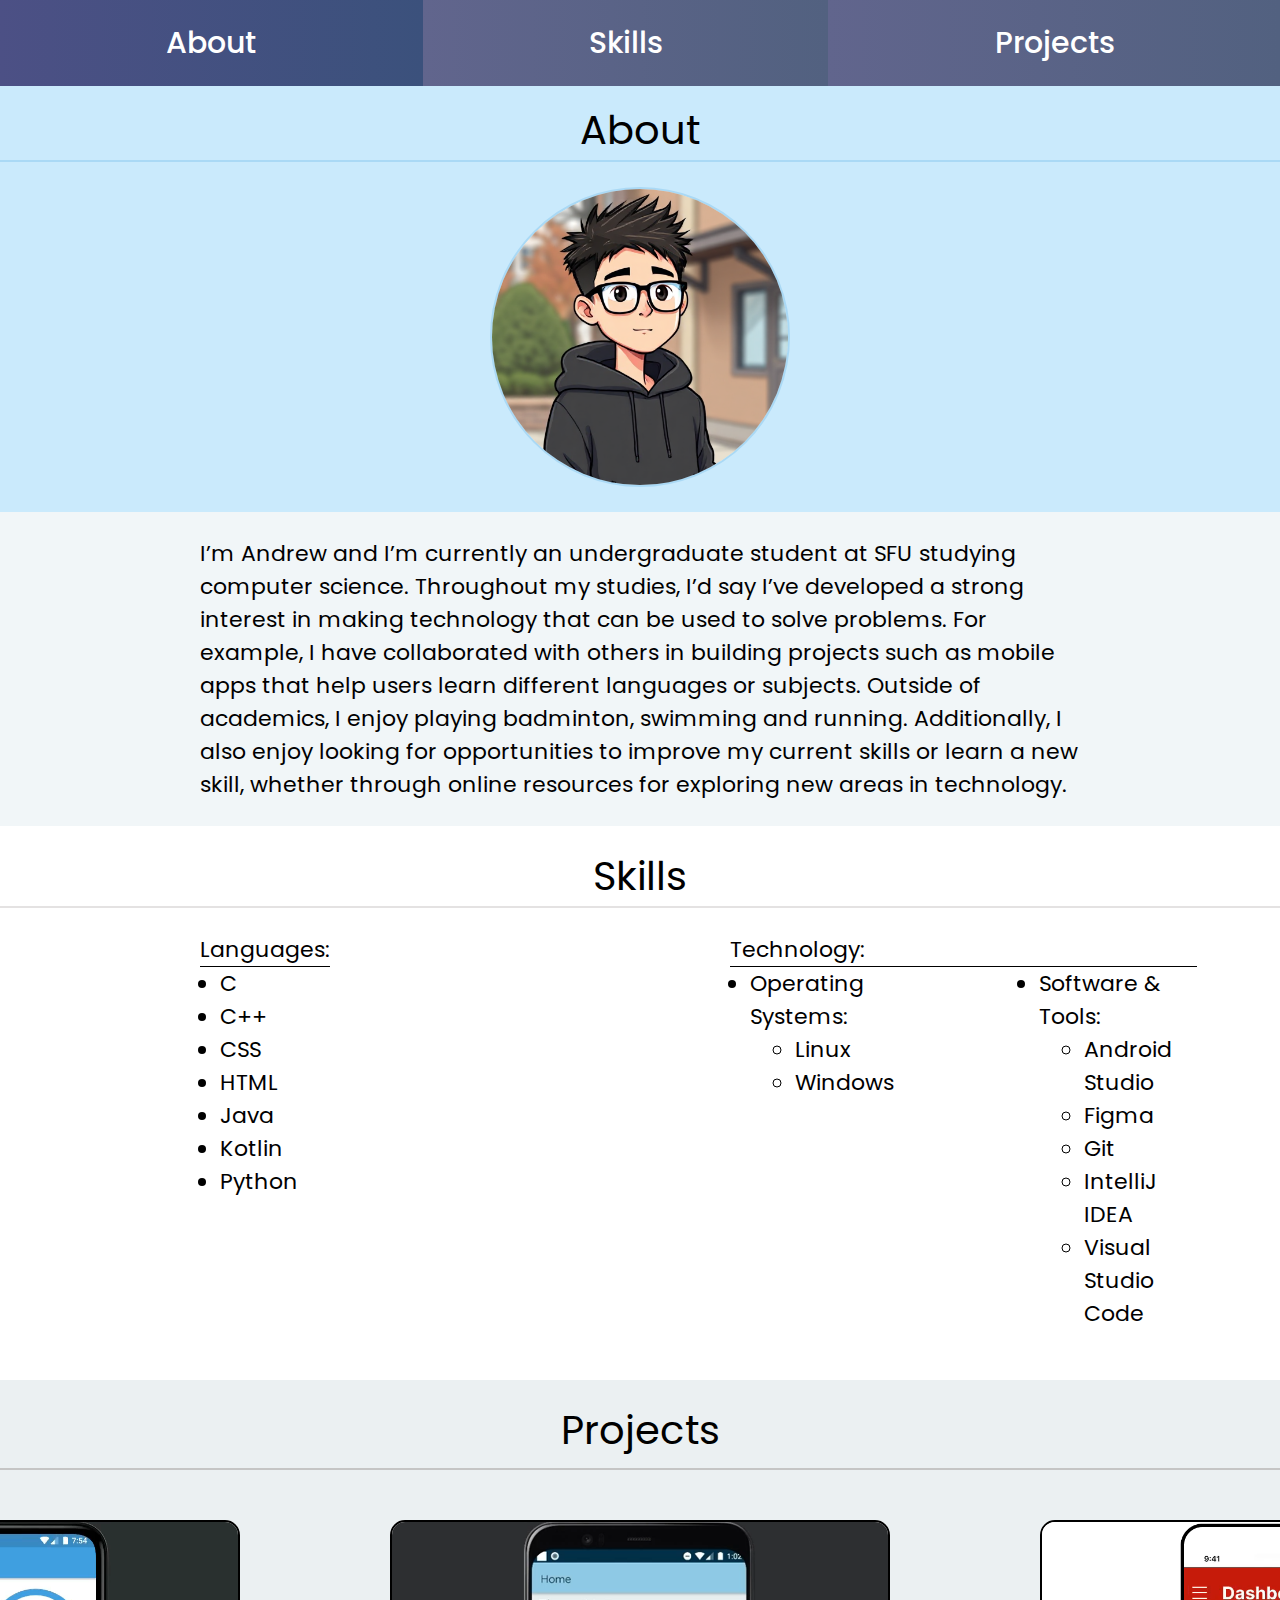
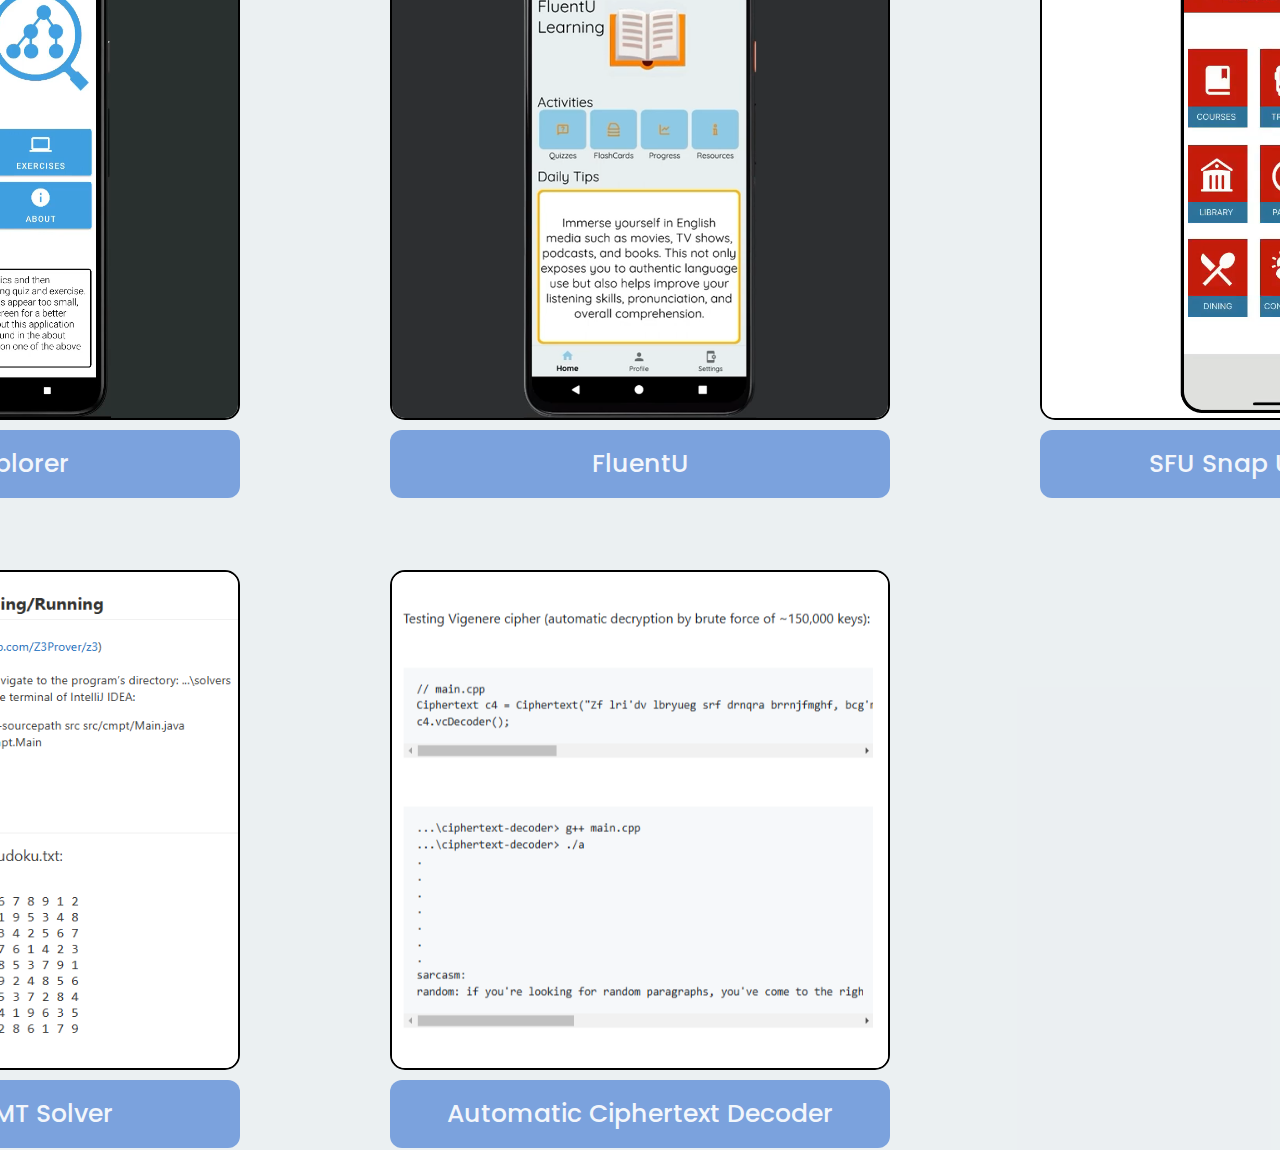
==== index.html @ 1f1a6423 "Add files via upload" ====
<!DOCTYPE html>
<html lang="en">
    <head>
        <meta charset="UTF-8">
        <meta name="viewport" content="width=device-width, initial-scale=1.0">
        <title>My Portfolio</title>
        <link rel="preconnect" href="https://fonts.googleapis.com">
        <link rel="preconnect" href="https://fonts.gstatic.com" crossorigin>
        <link href="https://fonts.googleapis.com/css2?family=Poppins:ital,wght@0,100;0,200;0,300;0,400;0,500;0,600;0,700;0,800;0,900;1,100;1,200;1,300;1,400;1,500;1,600;1,700;1,800;1,900&display=swap" rel="stylesheet">
        <link rel="stylesheet" href="./css/styles.css">
    </head>
    <body>

        <div class="header">
            <a href="#top">About</a>
            <a href="#skills_id">Skills</a>
            <a href="#projects_id">Projects</a>
        </div>

        <div class="about">
            <h1 class="heading">About</h1>
            <img src="./img/cartoon.jpg" alt="Picture of Me">
            <p>I’m Andrew and I’m currently an undergraduate student at SFU studying computer science. Throughout my studies, I’d say I’ve developed a strong interest in making technology that can be used to solve problems. For example, I have collaborated with others in building projects such as mobile apps that help users learn different languages or subjects. Outside of academics, I enjoy playing badminton, swimming and running. Additionally, I also enjoy looking for opportunities to improve my current skills or learn a new skill, whether through online resources for exploring new areas in technology.</p>
        </div>
        
        <div class="skills" id="skills_id">
            <h1 class="heading">Skills</h1>
            <div class="skills_list">
                <ul class="outermost">
                    <div class="skills_type">Languages:</div>
                    <li>C</li>
                    <li>C++</li>
                    <li>CSS</li>
                    <li>HTML</li>
                    <li>Java</li>
                    <li>Kotlin</li>
                    <li>Python</li>
                </ul>
                <ul class="outermost">
                    <div class="skills_type">Technology:</div>
                    <div class="technology">
                        <li>Operating Systems:
                            <ul>
                                <li>Linux</li>
                                <li>Windows</li>
                            </ul> 
                        </li>
                        <li> Software & Tools: 
                            <ul>
                                <li>Android Studio</li>
                                <li>Figma</li>
                                <li>Git</li>
                                <li>IntelliJ IDEA</li>
                                <li>Visual Studio Code</li>
                            </ul>
                        </li>
                    </div>
                </ul>
            </div>
        </div>
        
        <div class="projects" id="projects_id">
            <h1 class="heading">Projects</h1>
            <div class="layout">
                <div class="project">
                    <img src="./img/dsa.png" alt="DSA Explorer">
                    <a href="https://docs.google.com/forms/d/e/1FAIpQLSeMRrVUbz5YF238iostjHW20UdXtUl2tZkGEtt3o2XFOeIAFA/viewform?usp=sharing" target="_blank" class="description">
                        <span>DSA Explorer</span>
                    </a>
                </div>

                <div class="project">
                    <img src="./img/fluentu.png" alt="FluentU">
                    <a href="https://github.com/dereklwh/FluentU" target="_blank" class="description">
                        <span>FluentU</span>
                    </a>
                </div>

                <div class="project">
                    <img src="./img/prototype.png" alt="SFU Snap UI Prototype">
                    <a href="https://docs.google.com/forms/d/e/1FAIpQLSeMRrVUbz5YF238iostjHW20UdXtUl2tZkGEtt3o2XFOeIAFA/viewform?usp=sharing" target="_blank" class="description">
                        <span>SFU Snap UI Prototype</span>
                    </a>
                </div>

                <div class="project">
                    <img src="./img/satsmt.png" alt="SAT and SMT Solver">
                    <a href="https://docs.google.com/forms/d/e/1FAIpQLSeMRrVUbz5YF238iostjHW20UdXtUl2tZkGEtt3o2XFOeIAFA/viewform?usp=sharing" target="_blank" class="description">
                        <span>SAT and SMT Solver</span>
                    </a>
                </div>

                <div class="project">
                    <img src="./img/decoder.png" alt="Automatic Ciphertext Decoder">
                    <a href="https://github.com/student186/ciphertext-decoder" target="_blank" class="description">
                        <span>Automatic Ciphertext Decoder</span>
                    </a>
                </div>
            </div>
        </div>
    </body>
</html>
---- css/styles.css ----
/* this removes bullet points */
* {
    margin: 0;
    padding: 0;
    box-sizing: border-box;
}


body {
    background-color: rgb(202, 234, 252);
    font-family: "Poppins", serif;
    
}

.header {
    display: flex;
    position: fixed;
    width: 100%;
}

.heading {
    font-weight: 400;
}

.header a {
    border-width: 10px;
    flex-grow: 1;
    background-image: linear-gradient(to right, rgb(97, 101, 141) , rgb(82, 97, 128));
    text-align: center;
    padding: 20px;
    font-size: 30px;
    color: white;
    font-weight: 500;
    font-family: "Poppins", serif;
}

.header a:hover {
    background-image: linear-gradient(to right, rgb(76, 80, 133) , rgb(59, 81, 124));
}

a {
    text-decoration: none;
    color: rgb(255, 252, 252);
}

p {
    background-color: rgba(247, 247, 247, 0.87);
    padding: 25px;
    font-size: 22px;
    width: 100%;
}

ul {
    background-color: white;
    padding: 25px;
    font-size: 22px;
    width: 100%;
}

.about {
    display: flex;
    flex-direction: column;
}

.about h1 {
    margin-top: 100px;
    font-size: 40px;
    text-align: center;
    color: black;
    border-bottom: 2px rgb(170, 217, 245) solid;
}

.about img {
    height: 300px;
    width: 300px;
    align-self: center;
    border-radius: 200px;
    margin: 25px;
    border-color: rgb(170, 217, 245);
}

.about p {
    padding-left: 200px;
    padding-right: 200px;
}

.skills_list {
    display: flex;
}

.skills h1 {
    padding-top: 20px;
    font-size: 40px;
    text-align: center;
    border-bottom: 2px rgb(228, 226, 226) solid;
    background-color: white;
}

.skills .outermost {
    padding-left: 200px;
    padding-right: 200px;
}

.skills_type {
    border-bottom: black solid 1px;
}

.skills ul li {
    margin-left: 20px;
}

.skills ul li ul{
    padding-top: 0px;
}


.technology {
    display: flex;
    gap: 100px;
}

img {
    height: 500px;
    width: auto;
    border-radius: 15px;
    border: 2px black solid;
}
.projects h1 {
    background-color: rgba(240, 240, 240, 0.87);
    text-align: center;
    padding-top: 20px;
    padding-bottom: 8px;
    font-size: 40px;
    border-bottom: 2px rgb(197, 197, 197) solid;
}
.projects .layout {
    display: grid;
    grid-template-columns: 500px 500px 500px;
    grid-template-rows: 500px 500px;
    gap: 150px;
    justify-content: center;
    padding: 50px 80px 80px 80px;
    background-color: rgba(240, 240, 240, 0.87);
}

.projects .project {
    display: flex;
    flex-direction: column;
    background-color: white;
    border-radius: 15px;
}

.projects .description {
    background-color: rgb(123, 162, 221);
    color: rgba(255, 255, 255, 0.918);
    border-radius: 12px;
    text-align: center;
    font-size: 25px;
    padding: 15px;
    font-weight: 500;
    position: relative;
    transition: all 0.5s;
    cursor: pointer;
    margin-top: 10px;
}

.projects .description span {
    cursor: pointer;
    display: inline-block;
    position: relative;
    transition: 0.5s;
}

.projects .description span:after {
    content: '\00bb';
    position: absolute;
    opacity: 0;
    top: 0;
    right: -20px;
    transition: 0.5s;
}
.projects .description:hover{
    background-color: rgb(99, 148, 223);
}

.projects .description:hover span {
    padding-right: 25px;
}

.projects .description:hover span:after {
    opacity: 1;
    right: 0;
}
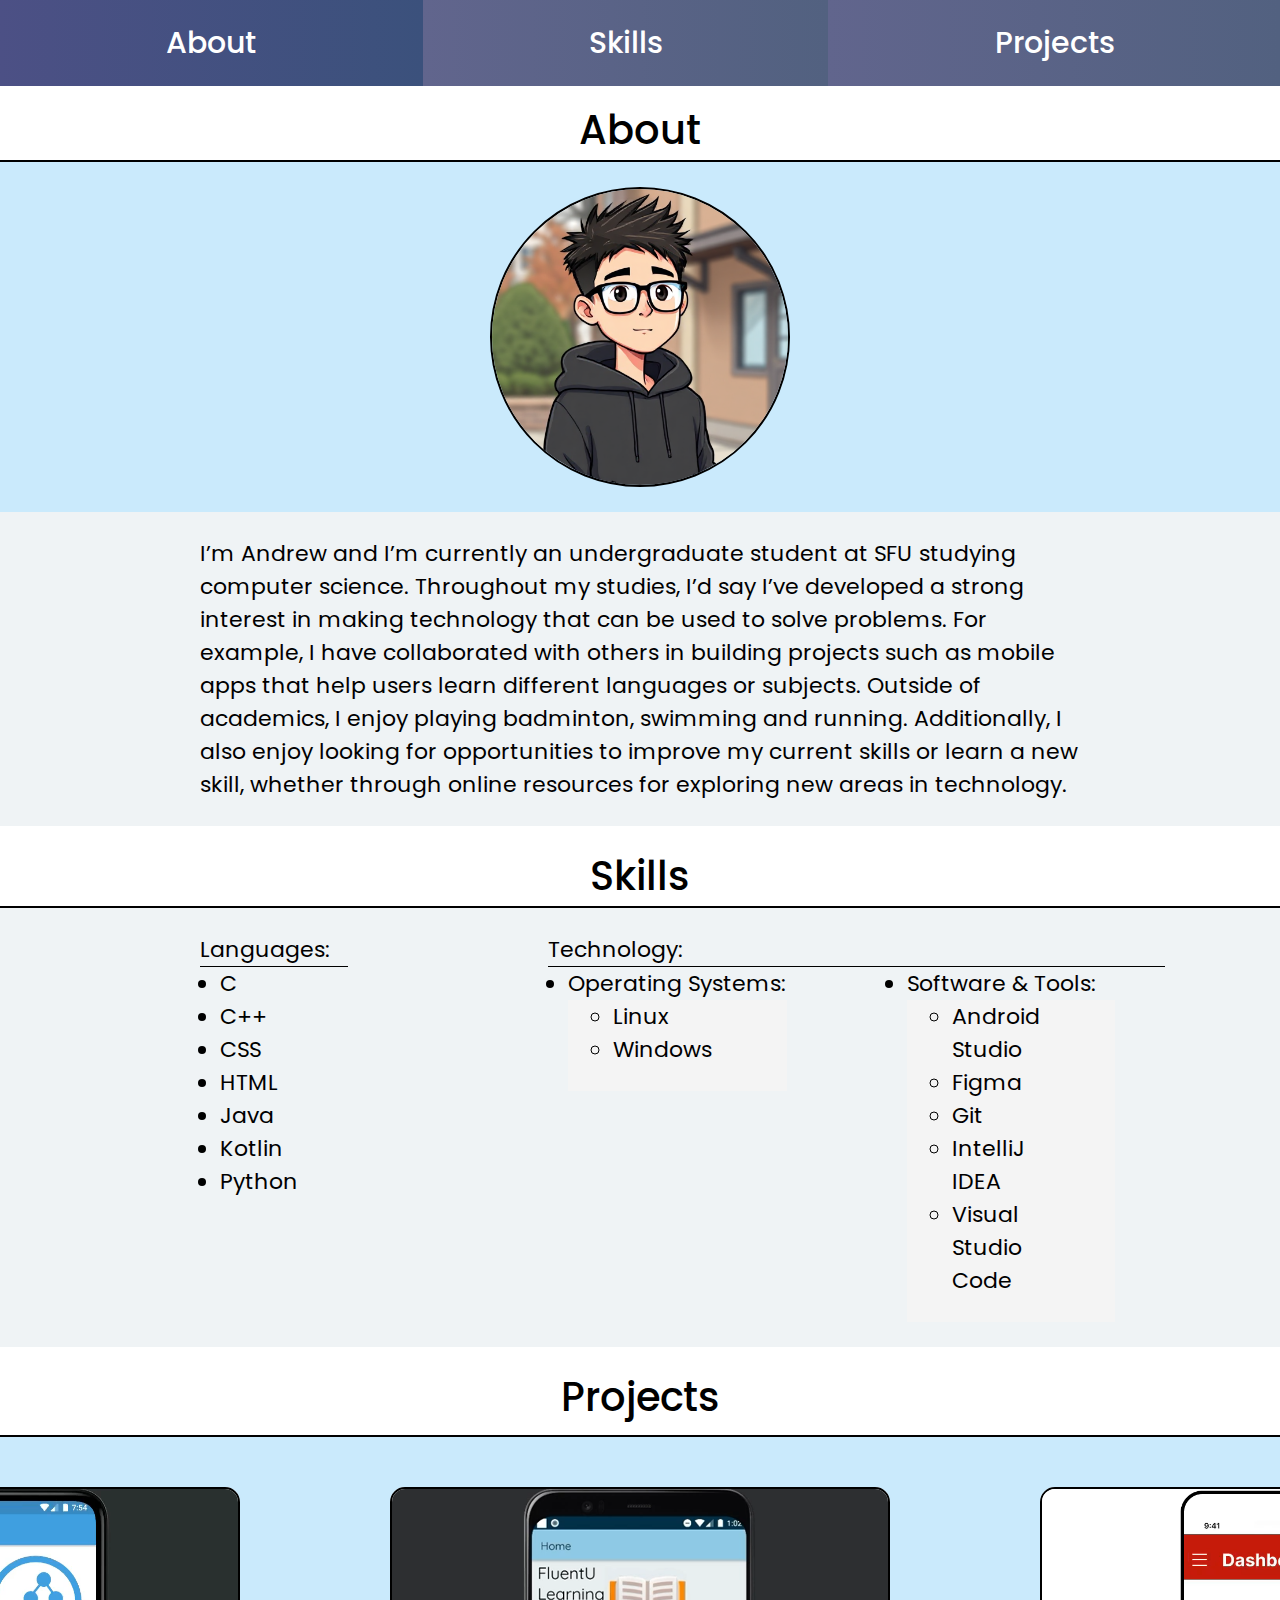
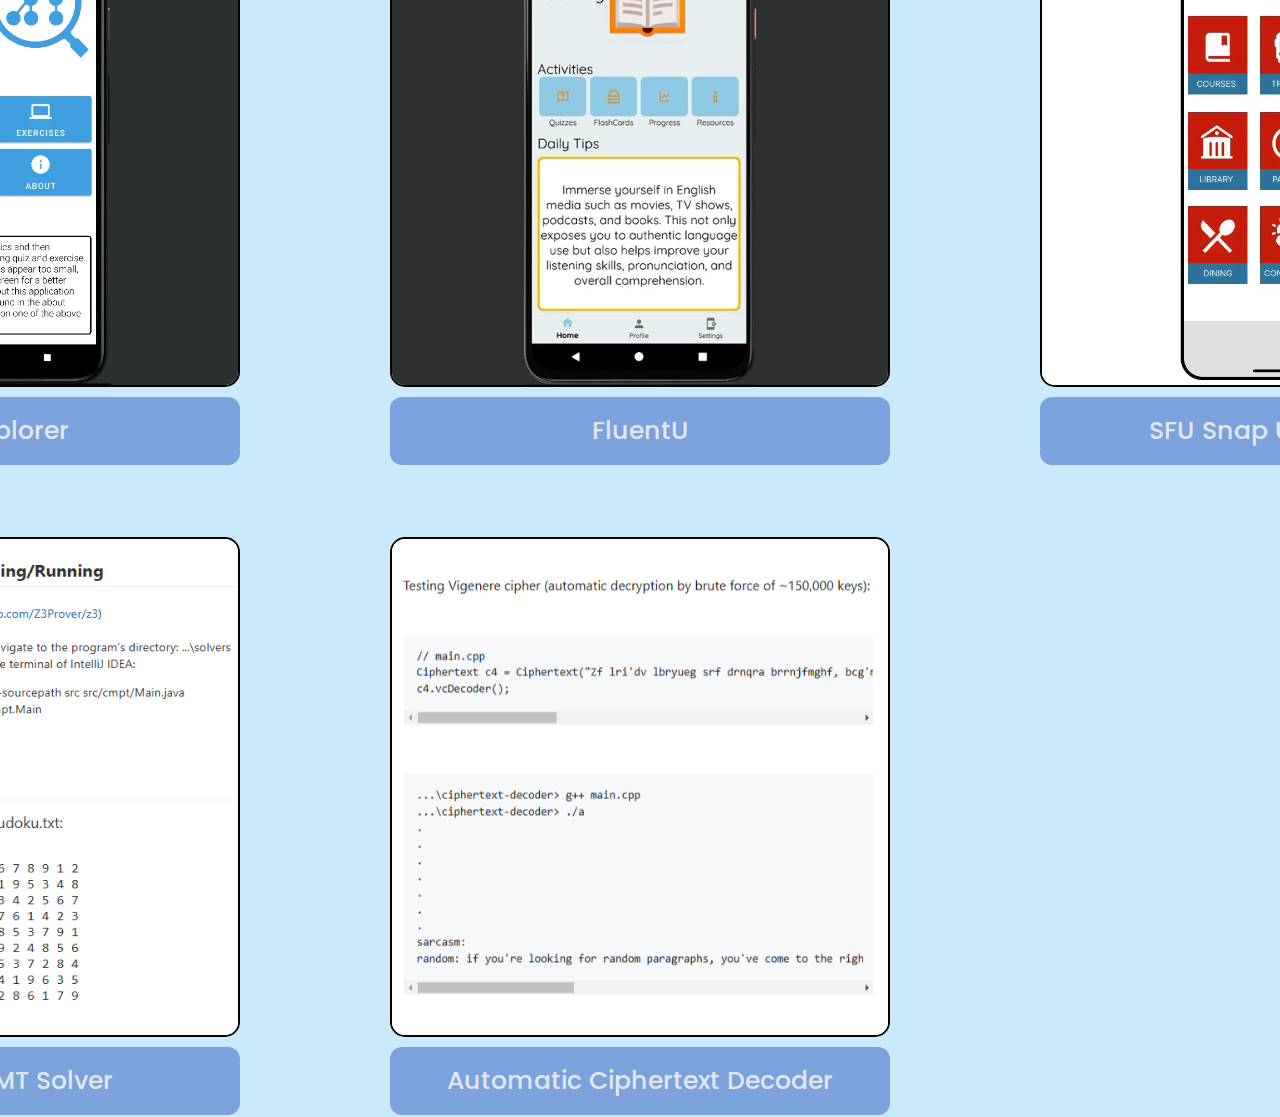
==== commit 5ea37a41: "Add files via upload" ====
--- a/index.html
+++ b/index.html
@@ -26,7 +26,7 @@
         <div class="skills" id="skills_id">
             <h1 class="heading">Skills</h1>
             <div class="skills_list">
-                <ul class="outermost">
+                <ul class="outermost1">
                     <div class="skills_type">Languages:</div>
                     <li>C</li>
                     <li>C++</li>
@@ -36,7 +36,7 @@
                     <li>Kotlin</li>
                     <li>Python</li>
                 </ul>
-                <ul class="outermost">
+                <ul class="outermost2">
                     <div class="skills_type">Technology:</div>
                     <div class="technology">
                         <li>Operating Systems:
--- a/css/styles.css
+++ b/css/styles.css
@@ -19,7 +19,7 @@
 }
 
 .heading {
-    font-weight: 400;
+    font-weight: 500;
 }
 
 .header a {
@@ -44,14 +44,14 @@
 }
 
 p {
-    background-color: rgba(247, 247, 247, 0.87);
+    background-color: rgba(245, 243, 243, 0.87);
     padding: 25px;
     font-size: 22px;
     width: 100%;
 }
 
 ul {
-    background-color: white;
+    background-color: rgba(245, 243, 243, 0.87);
     padding: 25px;
     font-size: 22px;
     width: 100%;
@@ -63,11 +63,13 @@
 }
 
 .about h1 {
-    margin-top: 100px;
+    margin-top: 85px;
+    padding-top: 15px;
     font-size: 40px;
     text-align: center;
     color: black;
-    border-bottom: 2px rgb(170, 217, 245) solid;
+    background-color: white;
+    border-bottom: 2px black solid;
 }
 
 .about img {
@@ -76,7 +78,7 @@
     align-self: center;
     border-radius: 200px;
     margin: 25px;
-    border-color: rgb(170, 217, 245);
+    border-color: black;
 }
 
 .about p {
@@ -92,31 +94,36 @@
     padding-top: 20px;
     font-size: 40px;
     text-align: center;
-    border-bottom: 2px rgb(228, 226, 226) solid;
-    background-color: white;
-}
-
-.skills .outermost {
+    border-bottom: 2px black solid;
+    background-color: white;
+}
+
+.skills .outermost1 {
     padding-left: 200px;
     padding-right: 200px;
 }
 
+.skills .outermost2 {
+    padding-left: 0px;
+    padding-right: 200px;
+}
+
 .skills_type {
     border-bottom: black solid 1px;
 }
 
 .skills ul li {
     margin-left: 20px;
+    padding-right: 50px;
 }
 
 .skills ul li ul{
     padding-top: 0px;
 }
 
-
 .technology {
     display: flex;
-    gap: 100px;
+    gap: 50px;
 }
 
 img {
@@ -126,12 +133,12 @@
     border: 2px black solid;
 }
 .projects h1 {
-    background-color: rgba(240, 240, 240, 0.87);
+    background-color: white;
     text-align: center;
     padding-top: 20px;
     padding-bottom: 8px;
     font-size: 40px;
-    border-bottom: 2px rgb(197, 197, 197) solid;
+    border-bottom: 2px black solid;
 }
 .projects .layout {
     display: grid;
@@ -140,7 +147,7 @@
     gap: 150px;
     justify-content: center;
     padding: 50px 80px 80px 80px;
-    background-color: rgba(240, 240, 240, 0.87);
+    background-color: rgb(202, 234, 252);
 }
 
 .projects .project {
@@ -152,7 +159,7 @@
 
 .projects .description {
     background-color: rgb(123, 162, 221);
-    color: rgba(255, 255, 255, 0.918);
+    color: rgba(245, 243, 243, 0.87);
     border-radius: 12px;
     text-align: center;
     font-size: 25px;
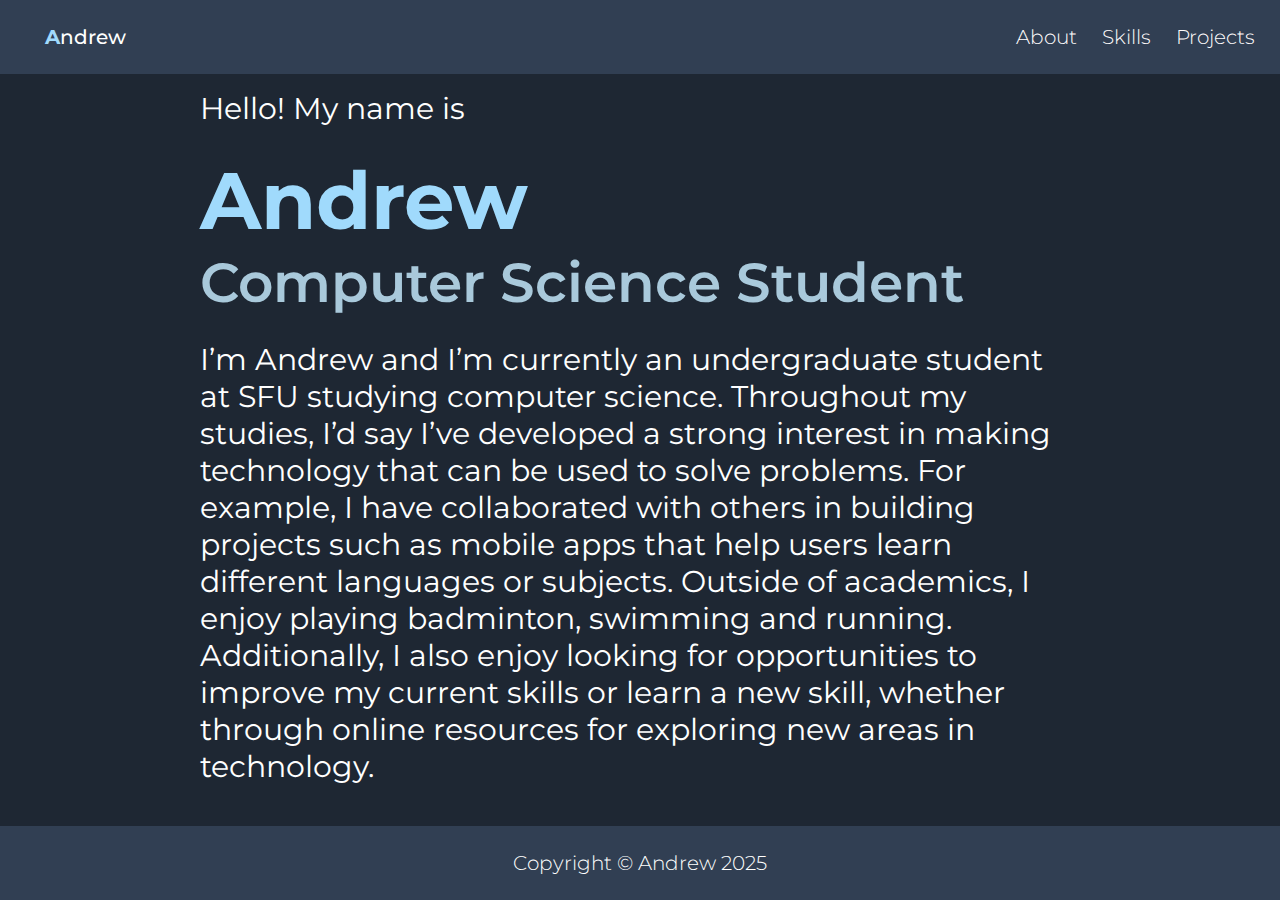
==== commit f34da04b: "Add files via upload" ====
--- a/index.html
+++ b/index.html
@@ -6,97 +6,37 @@
         <title>My Portfolio</title>
         <link rel="preconnect" href="https://fonts.googleapis.com">
         <link rel="preconnect" href="https://fonts.gstatic.com" crossorigin>
-        <link href="https://fonts.googleapis.com/css2?family=Poppins:ital,wght@0,100;0,200;0,300;0,400;0,500;0,600;0,700;0,800;0,900;1,100;1,200;1,300;1,400;1,500;1,600;1,700;1,800;1,900&display=swap" rel="stylesheet">
+        <link href="https://fonts.googleapis.com/css2?family=Montserrat:ital,wght@0,100..900;1,100..900&display=swap" rel="stylesheet">
         <link rel="stylesheet" href="./css/styles.css">
     </head>
     <body>
-
         <div class="header">
-            <a href="#top">About</a>
-            <a href="#skills_id">Skills</a>
-            <a href="#projects_id">Projects</a>
+            <div class="header-logo"><span>A</span>ndrew</div>
+            <div class="links">
+                <a href="index.html">About</a>
+                <a href="./pages/skills.html">Skills</a>
+                <a href="./pages/projects.html">Projects</a>
+            </div>
         </div>
 
         <div class="about">
-            <h1 class="heading">About</h1>
-            <img src="./img/cartoon.jpg" alt="Picture of Me">
+            <p class="greeting"> Hello! My name is</p>
+            <p class="name"> Andrew</p>
+            <p class="title">Computer Science Student</p>
             <p>I’m Andrew and I’m currently an undergraduate student at SFU studying computer science. Throughout my studies, I’d say I’ve developed a strong interest in making technology that can be used to solve problems. For example, I have collaborated with others in building projects such as mobile apps that help users learn different languages or subjects. Outside of academics, I enjoy playing badminton, swimming and running. Additionally, I also enjoy looking for opportunities to improve my current skills or learn a new skill, whether through online resources for exploring new areas in technology.</p>
+            <!--
+            <div>
+                <p>Hello! My name is <span class="name"><br>Andrew</span><br><span class="title">Computer Science Student</span></p>
+            </div>
+        -->
+            
+        </div>
+
+        <div class="footer">
+            <span>Copyright © Andrew 2025</span>
         </div>
         
-        <div class="skills" id="skills_id">
-            <h1 class="heading">Skills</h1>
-            <div class="skills_list">
-                <ul class="outermost1">
-                    <div class="skills_type">Languages:</div>
-                    <li>C</li>
-                    <li>C++</li>
-                    <li>CSS</li>
-                    <li>HTML</li>
-                    <li>Java</li>
-                    <li>Kotlin</li>
-                    <li>Python</li>
-                </ul>
-                <ul class="outermost2">
-                    <div class="skills_type">Technology:</div>
-                    <div class="technology">
-                        <li>Operating Systems:
-                            <ul>
-                                <li>Linux</li>
-                                <li>Windows</li>
-                            </ul> 
-                        </li>
-                        <li> Software & Tools: 
-                            <ul>
-                                <li>Android Studio</li>
-                                <li>Figma</li>
-                                <li>Git</li>
-                                <li>IntelliJ IDEA</li>
-                                <li>Visual Studio Code</li>
-                            </ul>
-                        </li>
-                    </div>
-                </ul>
-            </div>
-        </div>
-        
-        <div class="projects" id="projects_id">
-            <h1 class="heading">Projects</h1>
-            <div class="layout">
-                <div class="project">
-                    <img src="./img/dsa.png" alt="DSA Explorer">
-                    <a href="https://docs.google.com/forms/d/e/1FAIpQLSeMRrVUbz5YF238iostjHW20UdXtUl2tZkGEtt3o2XFOeIAFA/viewform?usp=sharing" target="_blank" class="description">
-                        <span>DSA Explorer</span>
-                    </a>
-                </div>
 
-                <div class="project">
-                    <img src="./img/fluentu.png" alt="FluentU">
-                    <a href="https://github.com/dereklwh/FluentU" target="_blank" class="description">
-                        <span>FluentU</span>
-                    </a>
-                </div>
 
-                <div class="project">
-                    <img src="./img/prototype.png" alt="SFU Snap UI Prototype">
-                    <a href="https://docs.google.com/forms/d/e/1FAIpQLSeMRrVUbz5YF238iostjHW20UdXtUl2tZkGEtt3o2XFOeIAFA/viewform?usp=sharing" target="_blank" class="description">
-                        <span>SFU Snap UI Prototype</span>
-                    </a>
-                </div>
-
-                <div class="project">
-                    <img src="./img/satsmt.png" alt="SAT and SMT Solver">
-                    <a href="https://docs.google.com/forms/d/e/1FAIpQLSeMRrVUbz5YF238iostjHW20UdXtUl2tZkGEtt3o2XFOeIAFA/viewform?usp=sharing" target="_blank" class="description">
-                        <span>SAT and SMT Solver</span>
-                    </a>
-                </div>
-
-                <div class="project">
-                    <img src="./img/decoder.png" alt="Automatic Ciphertext Decoder">
-                    <a href="https://github.com/student186/ciphertext-decoder" target="_blank" class="description">
-                        <span>Automatic Ciphertext Decoder</span>
-                    </a>
-                </div>
-            </div>
-        </div>
     </body>
 </html>
--- a/css/styles.css
+++ b/css/styles.css
@@ -7,35 +7,42 @@
 
 
 body {
-    background-color: rgb(202, 234, 252);
-    font-family: "Poppins", serif;
-    
+    display: flex;
+    flex-direction: column;
+    justify-content: space-between;
+    height: 100vh;
+    background-color: #1e2733;
+    font-family: "Montserrat", serif;
 }
 
 .header {
     display: flex;
-    position: fixed;
-    width: 100%;
-}
-
-.heading {
-    font-weight: 500;
-}
-
-.header a {
-    border-width: 10px;
-    flex-grow: 1;
-    background-image: linear-gradient(to right, rgb(97, 101, 141) , rgb(82, 97, 128));
-    text-align: center;
-    padding: 20px;
-    font-size: 30px;
-    color: white;
-    font-weight: 500;
-    font-family: "Poppins", serif;
+    justify-content: space-between;
+    background-color: #313f53;
+    font-size: 20px;
+    font-weight: 500;
+    padding: 25px;
+}
+
+.header .header-logo {
+    color: white;
+    margin-left: 20px;
+}
+
+.header .header-logo span {
+    color: rgb(160, 218, 252);
+    font-weight: bold;
+}
+
+.header .links {
+    display: flex;
+    color: white;
+    font-weight: 300;
+    gap: 25px;
 }
 
 .header a:hover {
-    background-image: linear-gradient(to right, rgb(76, 80, 133) , rgb(59, 81, 124));
+    font-weight: 500;
 }
 
 a {
@@ -43,47 +50,57 @@
     color: rgb(255, 252, 252);
 }
 
-p {
-    background-color: rgba(245, 243, 243, 0.87);
-    padding: 25px;
-    font-size: 22px;
-    width: 100%;
-}
-
-ul {
-    background-color: rgba(245, 243, 243, 0.87);
-    padding: 25px;
-    font-size: 22px;
-    width: 100%;
-}
-
 .about {
+    padding: 0 200px;
+    font-size: 30px;
+    color: white;
     display: flex;
     flex-direction: column;
-}
-
-.about h1 {
-    margin-top: 85px;
-    padding-top: 15px;
-    font-size: 40px;
-    text-align: center;
-    color: black;
-    background-color: white;
-    border-bottom: 2px black solid;
-}
-
-.about img {
-    height: 300px;
-    width: 300px;
-    align-self: center;
-    border-radius: 200px;
+    
+}
+
+.about .name {
+    color: rgb(160, 218, 252);
+    padding-top: 25px;
+    font-size: 80px;
+    font-weight: bold;
+}
+
+.about .title {
+    color: rgb(169, 201, 219);
+    font-size: 55px;
+    font-weight: 600;
+    padding-bottom: 25px;
+}
+
+.footer {
+    background-color: #313f53;
+    color: white;
+    font-size: 20px;
+    text-align: center;
+    font-weight: 300;
+    padding: 25px;
+    margin-top: 25px;
+}
+
+ul.outermost1, ul.outermost2 {
     margin: 25px;
-    border-color: black;
-}
-
-.about p {
-    padding-left: 200px;
-    padding-right: 200px;
+    border-radius: 25px;
+    background-color: #313f53;
+    color: white;
+    padding: 25px;
+    font-size: 25px;
+    width: 50%;
+}
+
+ul.outermost3 {
+    margin: 25px auto;
+    border-radius: 25px;
+    width: 50%;
+    background-color: #313f53;
+    color: white;
+    padding: 25px;
+    font-size: 25px;
 }
 
 .skills_list {
@@ -92,27 +109,36 @@
 
 .skills h1 {
     padding-top: 20px;
+    padding-bottom: 10px;
     font-size: 40px;
     text-align: center;
-    border-bottom: 2px black solid;
-    background-color: white;
+    border-bottom: 7px #313f53 solid;
+    color: rgb(160, 218, 252);
 }
 
 .skills .outermost1 {
-    padding-left: 200px;
-    padding-right: 200px;
+    padding-left: 75px;
+    padding-right: 75px;
 }
 
 .skills .outermost2 {
-    padding-left: 0px;
-    padding-right: 200px;
+    padding-left: 75px;
+    padding-right: 75px;
+}
+
+.skills .outermost3 {
+    padding-left: 75px;
+    padding-right: 75px;
 }
 
 .skills_type {
-    border-bottom: black solid 1px;
+    color: rgb(169, 201, 219);
+    font-weight: 500;
+    border-bottom: rgb(169, 201, 219) solid 2px;
 }
 
 .skills ul li {
+    font-weight: 300;
     margin-left: 20px;
     padding-right: 50px;
 }
@@ -130,15 +156,14 @@
     height: 500px;
     width: auto;
     border-radius: 15px;
-    border: 2px black solid;
 }
 .projects h1 {
-    background-color: white;
+    color: rgb(160, 218, 252);
     text-align: center;
     padding-top: 20px;
-    padding-bottom: 8px;
+    padding-bottom: 10px;
     font-size: 40px;
-    border-bottom: 2px black solid;
+    border-bottom: 7px #313f53 solid;
 }
 .projects .layout {
     display: grid;
@@ -147,13 +172,11 @@
     gap: 150px;
     justify-content: center;
     padding: 50px 80px 80px 80px;
-    background-color: rgb(202, 234, 252);
 }
 
 .projects .project {
     display: flex;
     flex-direction: column;
-    background-color: white;
     border-radius: 15px;
 }
 
@@ -198,4 +221,3 @@
     opacity: 1;
     right: 0;
 }
-
